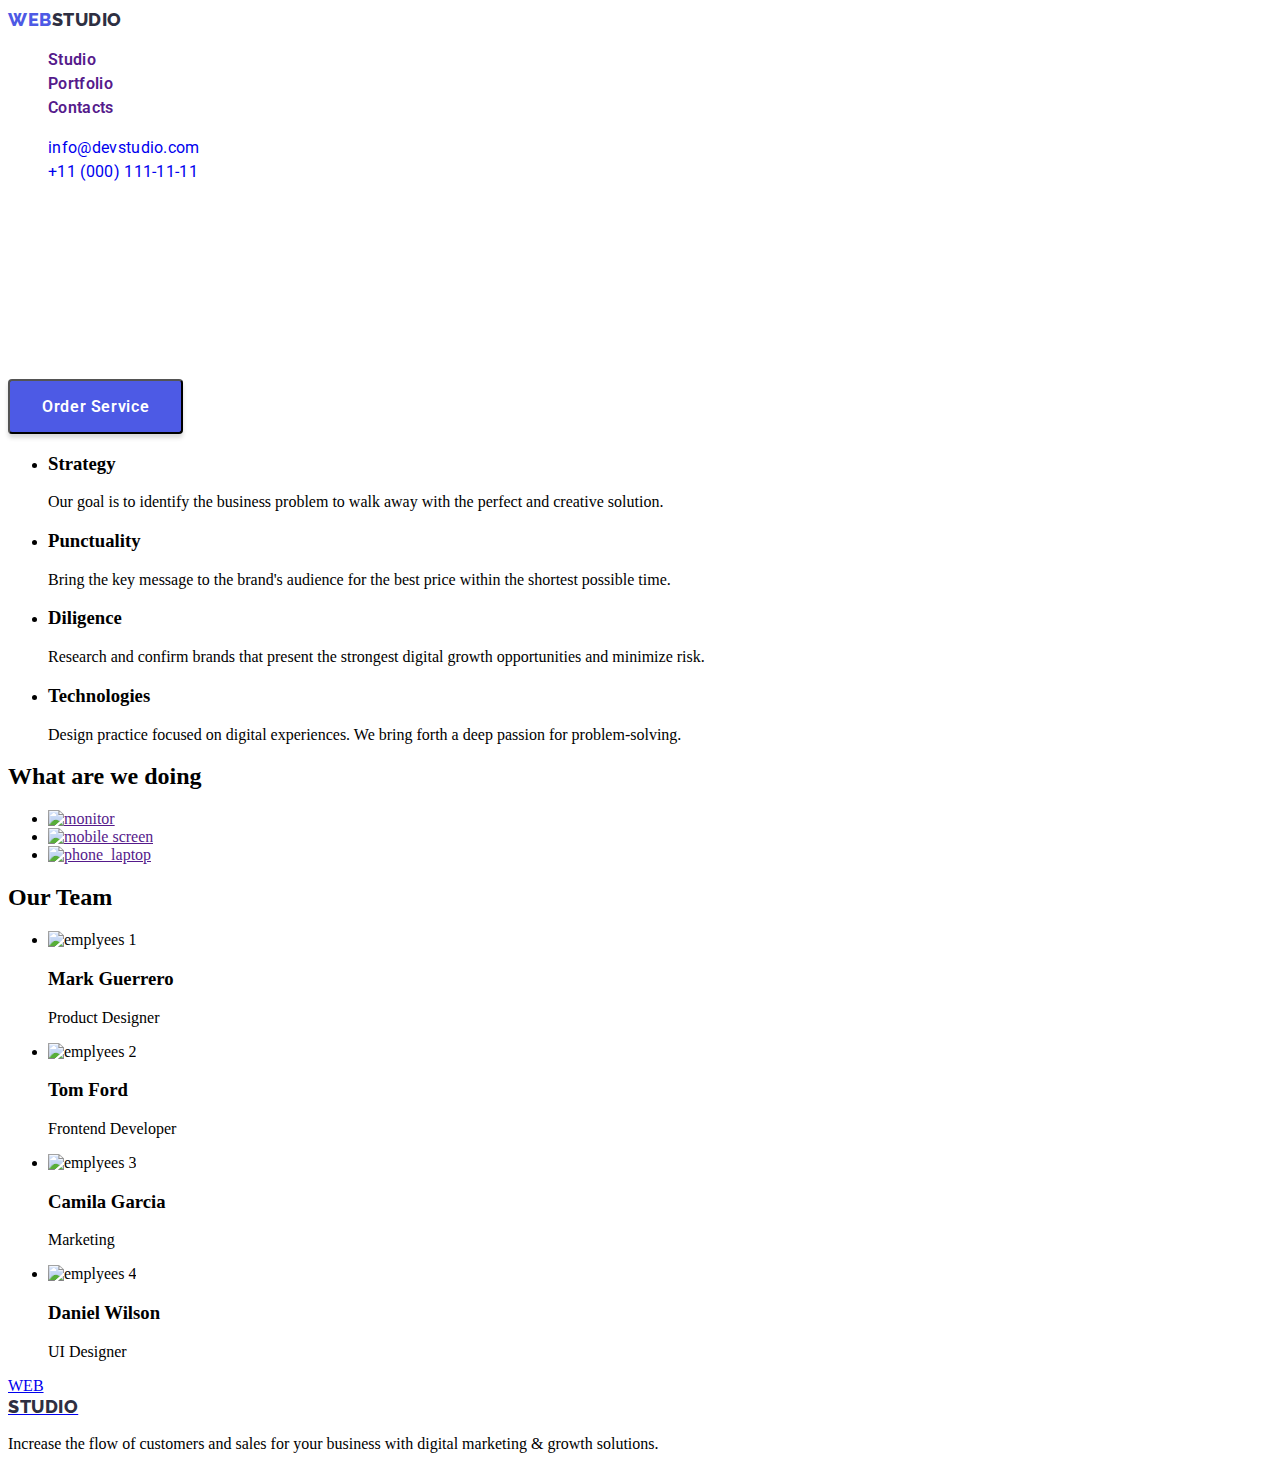
==== index.html @ 267270ad "написання класів" ====
<!DOCTYPE html>
<html lang="en">
<head>
    <meta charset="UTF-8">
    <meta http-equiv="X-UA-Compatible" content="IE=edge">
    <meta name="viewport" content="width=device-width, initial-scale=1.0">
    <title>WebStudio</title>
    <link rel="preconnect" href="https://fonts.googleapis.com">
    <link rel="preconnect" href="https://fonts.gstatic.com" crossorigin>
    <link href="https://fonts.googleapis.com/css2?family=Raleway:wght@800&family=Roboto:wght@400;700&display=swap" rel="stylesheet">
    <link rel="stylesheet" href="./css/styles.css">
</head>
<body>
    <!-- Шапка сайта -->
    <header class="page-header">
        <nav class="page-nav">
            <a class="logotype link" href="./index.html">WEB<span>STUDIO</span> </a>
            <!-- Навігація -->
            <ul class="menu list">
                <li class="menu-item">
                    <a class="menu-link link" href="">Studio</a></li>
                <li class="menu-item">
                    <a class="menu-link link" href="">Portfolio</a></li>
                <li class="menu-item">
                    <a class="menu-link link" href="">Contacts</a></li>
            </ul>
        </nav>
        <!-- Контакти -->
        <ul class="menu-contact list">
            <li><a class="contact-mail link" href="mailto:info@devstudio.com">info@devstudio.com</a></li>
            <li><a class="contact-phone link" href="tel:+110001111111">+11 (000) 111-11-11</a></li>
        </ul>
    </header>
    <!-- Тіло сторінки -->
    <main class="page-main">
        <!-- Герой -->
        <section class="hero">
            <h1 class="title-hero title">Effective Solutions <br> for Your Business</h1>
            <button class="btn" type="button">Order Service</button>
        </section>
        <section>
            <!-- Властивості -->
            <h2 hidden>properties</h2>
            <ul>
                <li>
                    <h3>Strategy</h3>
                    <p>Our goal is to identify the business
                    problem to walk away with the perfect and creative solution.</p>
                </li>
                <li>
                    <h3>Punctuality</h3>
                    <p>Bring the key message to the brand's audience for the best price within the shortest possible time.</p>
                </li>
                <li>
                    <h3>Diligence</h3>
                    <p>Research and confirm brands that present the strongest digital growth opportunities and minimize risk.</p>
                </li>
                <li>
                    <h3>Technologies</h3>
                    <p>Design practice focused on digital experiences. We bring forth a deep passion for problem-solving.</p>
                </li>
            </ul>
        </section>
        <section>
            <h2>What are we doing</h2>
            <ul>
                <li><a href=""><img src="./images/monitor.jpg" alt="monitor" width="360" height="300"></a>
                </li>
                <li><a href=""><img src="./images/mobile_screen.jpg" alt="mobile screen" width="360" height="300" ></a>
                </li>
                <li><a href=""><img src="./images/phone_laptop.jpg" alt="phone_laptop" width="360" height="300"></a>
                </li>
            </ul>
        </section>
        <section>
            <h2>Our Team</h2>
            <ul>
                <li> 
                    <img src="./images/emplyees/mark_guerrero.jpg" alt="emplyees 1" width="264" height="260">
                    <h3>Mark Guerrero</h3>
                    <p>Product Designer</p>
                </li>
                <li>
                    <img src="./images/emplyees/tom_ford.jpg" alt="emplyees 2" width="264" height="260">
                    <h3>Tom Ford</h3>
                    <p>Frontend Developer</p>
                </li>
                <li>
                    <img src="./images/emplyees/camila_garcia.jpg" alt="emplyees 3" width="264" height="260">
                    <h3>Camila Garcia</h3>
                    <p>Marketing</p>
                </li>
                <li>
                    <img src="./images/emplyees/daniel_wilson.jpg" alt="emplyees 4" width="264" height="260">
                    <h3>Daniel Wilson</h3>
                    <p>UI Designer</p>
                </li>
            </ul>
        </section>
    </main>
    <footer>
        <a href="./index.html">WEB<span>STUDIO</span> </a>        <p>Increase the flow of customers and sales for your business with digital marketing & growth solutions.</p>
    </footer>
</body>
</html>
---- css/styles.css ----
.list {
    list-style: none;
}
.link {
    text-decoration: none;
}
.logotype {
    font-family: 'Raleway', sans-serif;
    font-weight: 800;
    font-size: 18px;
    line-height: 1.33;
    display: flex;
    align-items: center;
    letter-spacing: 0.03em;
    text-transform: uppercase;
    color: #4D5AE5;
}
span {
    font-family: 'Raleway', sans-serif;
    font-weight: 800;
    font-size: 18px;
    line-height: 1.33;
    display: flex;
    align-items: center;
    letter-spacing: 0.03em;
    text-transform: uppercase;
    color: #2E2F42;
}
.menu {
    font-family: 'Roboto', sans-serif;
    font-weight: 600;
    font-size: 16px;
    line-height: 1.5;
    letter-spacing: 0.02em;
    color: #2E2F42;
}
.menu-contact  {
    font-family: 'Roboto', sans-serif;
    font-weight: 400;
    font-size: 16px;
    line-height: 1.5;
    letter-spacing: 0.02em;
    color: #434455;
}
.title {
    font-family: 'Roboto', sans-serif;
    font-weight: 600;
}
.title-hero {
font-size: 56px;
line-height: 1.07;
text-align: center;
letter-spacing: 0.02em;
color: #FFFFFF;
}
.btn {
    font-family: 'Roboto', sans-serif;
    font-weight: 600;
    font-size: 16px;
    line-height: 19px;
    display: flex;
    align-items: center;
    letter-spacing: 0.04em;
    color: #FFFFFF;
    display: flex;
    flex-direction: row;
    align-items: flex-start;
    padding: 16px 32px;
    background: #4D5AE5;
    box-shadow: 0px 4px 4px rgba(0, 0, 0, 0.15);
    border-radius: 4px;
}
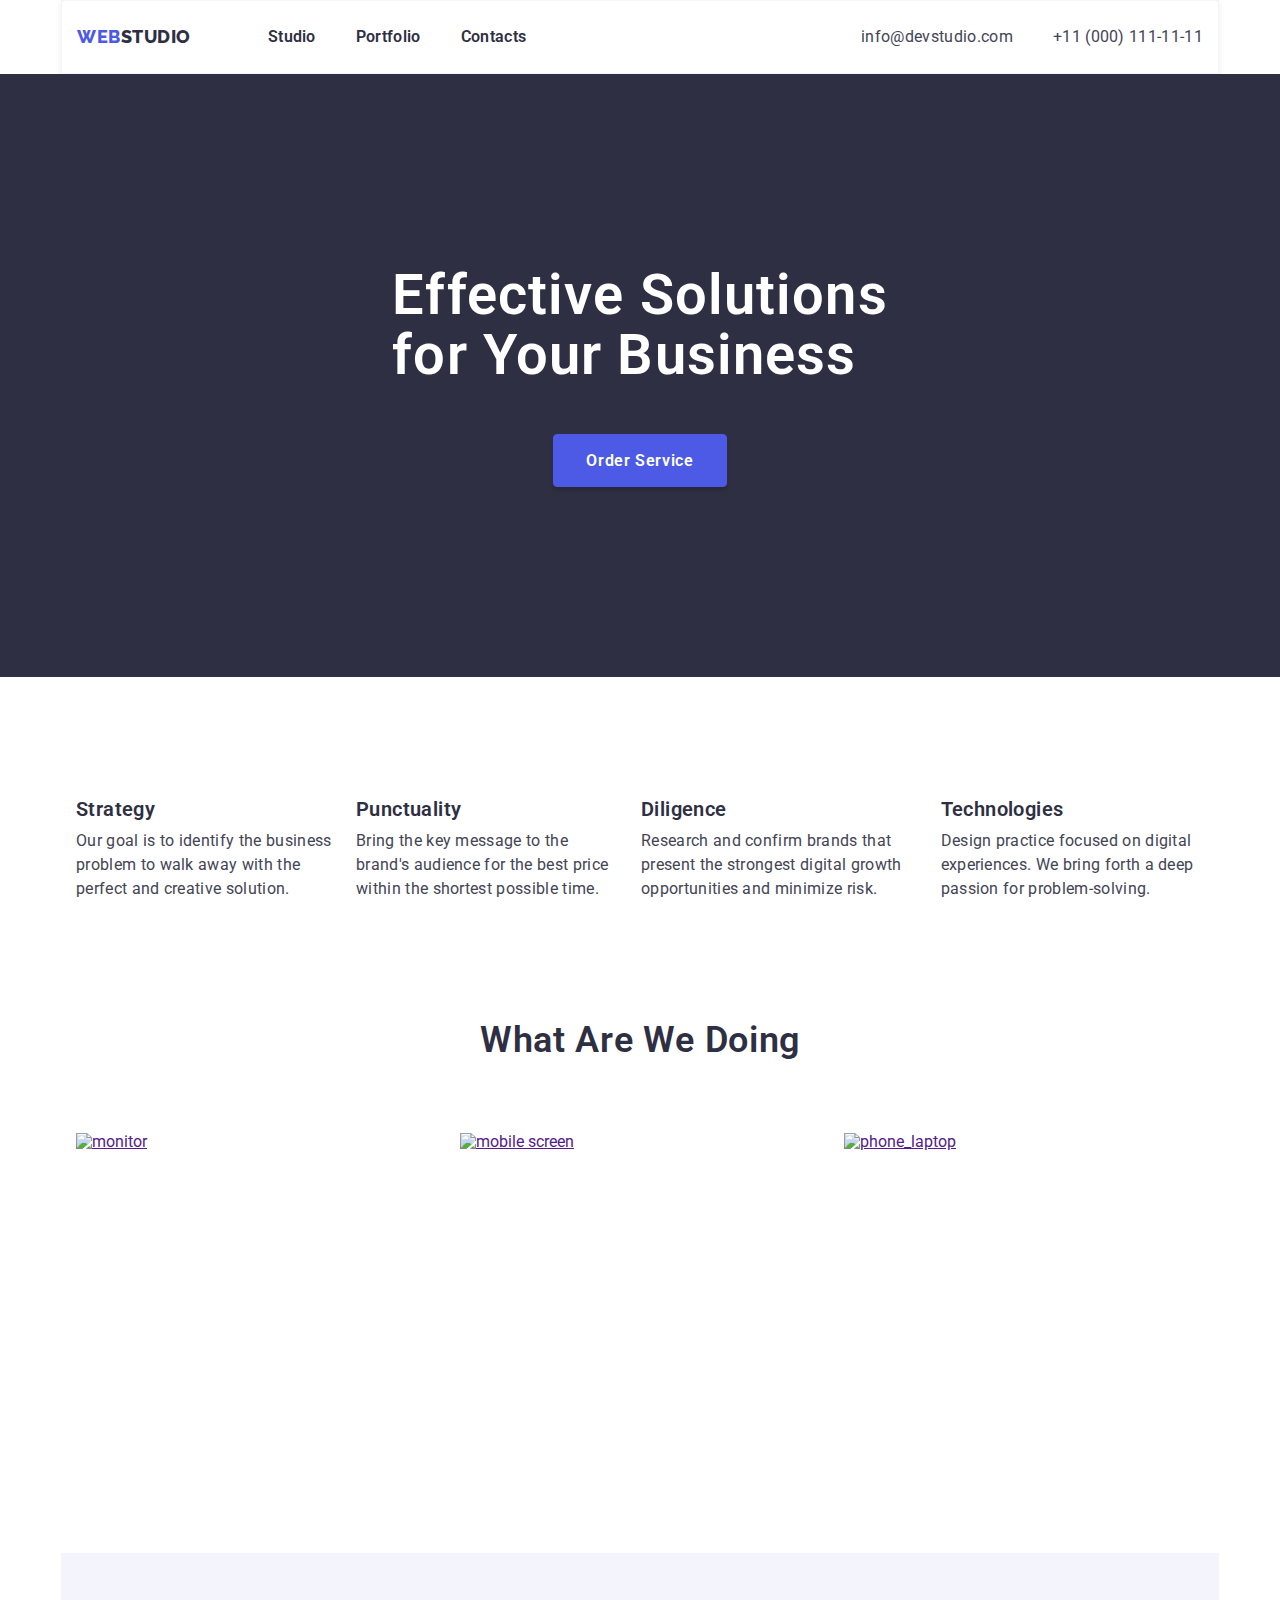
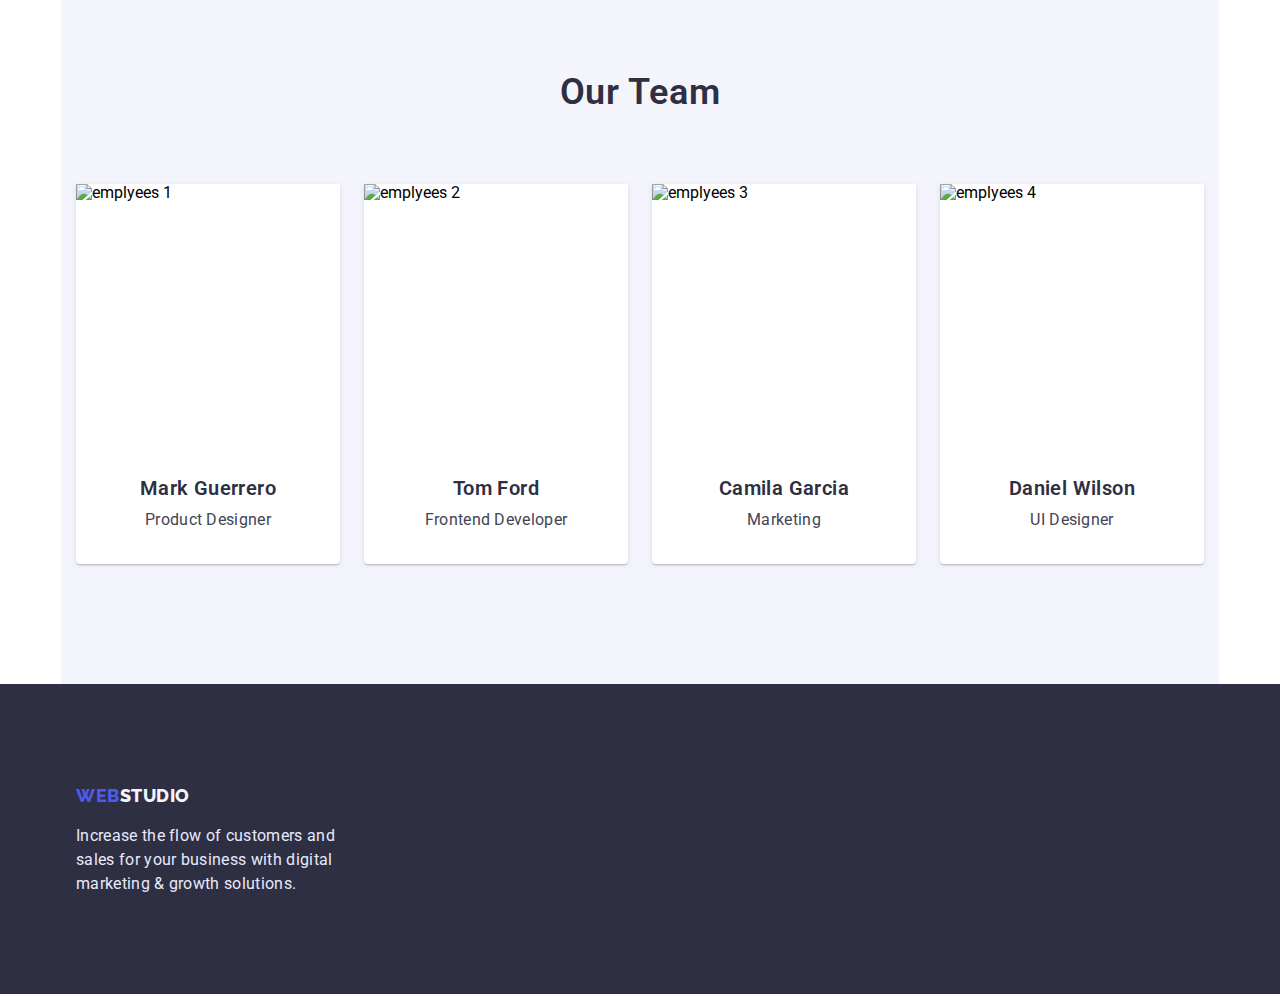
==== commit 5f064cd8: "Задав mb8px заголовок в властивостях" ====
--- a/index.html
+++ b/index.html
@@ -8,98 +8,125 @@
     <link rel="preconnect" href="https://fonts.googleapis.com">
     <link rel="preconnect" href="https://fonts.gstatic.com" crossorigin>
     <link href="https://fonts.googleapis.com/css2?family=Raleway:wght@800&family=Roboto:wght@400;700&display=swap" rel="stylesheet">
+    <link rel="stylesheet" href="https://cdn.jsdelivr.net/npm/modern-normalize@1.1.0/modern-normalize.min.css">
     <link rel="stylesheet" href="./css/styles.css">
 </head>
 <body>
     <!-- Шапка сайта -->
     <header class="page-header">
-        <nav class="page-nav">
-            <a class="logotype link" href="./index.html">WEB<span>STUDIO</span> </a>
-            <!-- Навігація -->
-            <ul class="menu list">
-                <li class="menu-item">
-                    <a class="menu-link link" href="">Studio</a></li>
-                <li class="menu-item">
-                    <a class="menu-link link" href="">Portfolio</a></li>
-                <li class="menu-item">
-                    <a class="menu-link link" href="">Contacts</a></li>
+        <div class="container page-header-container">
+            <nav class="page-nav">
+                <a class="logotype link" href="./index.html">WEB<span>STUDIO</span> </a>
+                <!-- Навігація -->
+                <ul class="menu list">
+                    <li class="menu-item">
+                        <a class="menu-link link title" href="">Studio</a></li>
+                    <li class="menu-item">
+                        <a class="menu-link link title" href="./portfolio.html">Portfolio</a></li>
+                    <li class="menu-item">
+                        <a class="menu-link link title" href="">Contacts</a></li>
+                </ul>
+            </nav>
+        <!-- Контакти -->
+            <ul class="menu-contact list">
+                <li><a class="contact-mail link" href="mailto:info@devstudio.com">info@devstudio.com</a></li>
+                <li><a class="contact-phone link" href="tel:+110001111111">+11 (000) 111-11-11</a></li>
             </ul>
-        </nav>
-        <!-- Контакти -->
-        <ul class="menu-contact list">
-            <li><a class="contact-mail link" href="mailto:info@devstudio.com">info@devstudio.com</a></li>
-            <li><a class="contact-phone link" href="tel:+110001111111">+11 (000) 111-11-11</a></li>
-        </ul>
+        </div>       
     </header>
     <!-- Тіло сторінки -->
     <main class="page-main">
         <!-- Герой -->
         <section class="hero">
-            <h1 class="title-hero title">Effective Solutions <br> for Your Business</h1>
-            <button class="btn" type="button">Order Service</button>
+            <div class="hero-container container">
+                <h1 class="title-hero title">Effective Solutions <br>for Your Business</h1>
+                <button class="btn" type="button">Order Service</button>
+            </div>
         </section>
-        <section>
-            <!-- Властивості -->
-            <h2 hidden>properties</h2>
-            <ul>
-                <li>
-                    <h3>Strategy</h3>
-                    <p>Our goal is to identify the business
+        <!-- Властивості -->
+        <section class="properties">
+            <div class="properties-container ">
+                    <h2 hidden>properties</h2>
+                <ul class="page-properties-list list container">
+                    <li>
+                        <div>
+                            <h3 class="page-properties-title title">Strategy</h3>
+                            <p class="page-properties-text text">Our goal is to identify the business
                     problem to walk away with the perfect and creative solution.</p>
-                </li>
-                <li>
-                    <h3>Punctuality</h3>
-                    <p>Bring the key message to the brand's audience for the best price within the shortest possible time.</p>
-                </li>
-                <li>
-                    <h3>Diligence</h3>
-                    <p>Research and confirm brands that present the strongest digital growth opportunities and minimize risk.</p>
-                </li>
-                <li>
-                    <h3>Technologies</h3>
-                    <p>Design practice focused on digital experiences. We bring forth a deep passion for problem-solving.</p>
-                </li>
-            </ul>
+                        </div>                     
+                    </li>
+                    <li>
+                        <div>
+                            <h3 class="page-properties-title title">Punctuality</h3>
+                            <p class="page-properties-text text">Bring the key message to the brand's audience for the best price within the shortest possible time.</p>
+                        </div>
+                    </li>
+                    <li>
+                        <div>
+                            <h3 class="page-properties-title title">Diligence</h3>
+                            <p class="page-properties-text text">Research and confirm brands that present the strongest digital growth opportunities and minimize risk.</p>
+                        </div>
+                    </li>
+                    <li>
+                        <div>
+                            <h3 class="page-properties-title title">Technologies</h3>
+                            <p class="page-properties-text text">Design practice focused on digital experiences. We bring forth a deep passion for problem-solving.</p>
+                        </div>
+                    </li>
+                </ul>
+            </div>
         </section>
-        <section>
-            <h2>What are we doing</h2>
-            <ul>
-                <li><a href=""><img src="./images/monitor.jpg" alt="monitor" width="360" height="300"></a>
-                </li>
-                <li><a href=""><img src="./images/mobile_screen.jpg" alt="mobile screen" width="360" height="300" ></a>
-                </li>
-                <li><a href=""><img src="./images/phone_laptop.jpg" alt="phone_laptop" width="360" height="300"></a>
-                </li>
-            </ul>
+        <!-- Продукт -->
+        <section class="product">
+            <div class="product-container container">
+                <h2 class="product-title title">What are we doing</h2>
+                <ul class="page-product-list list">
+                    <li class="page-product-link link"><a href=""><img src="./images/monitor.jpg" alt="monitor" width="360" height="300"></a>
+                    </li>
+                    <li class="page-product-link link"><a href=""><img src="./images/mobile_screen.jpg" alt="mobile screen" width="360" height="300" ></a>
+                    </li>
+                    <li class="page-product-link link"><a href=""><img src="./images/phone_laptop.jpg" alt="phone_laptop" width="360" height="300"></a>
+                    </li>
+                </ul>
+            </div>
+            
         </section>
-        <section>
-            <h2>Our Team</h2>
-            <ul>
-                <li> 
-                    <img src="./images/emplyees/mark_guerrero.jpg" alt="emplyees 1" width="264" height="260">
-                    <h3>Mark Guerrero</h3>
-                    <p>Product Designer</p>
-                </li>
-                <li>
-                    <img src="./images/emplyees/tom_ford.jpg" alt="emplyees 2" width="264" height="260">
-                    <h3>Tom Ford</h3>
-                    <p>Frontend Developer</p>
-                </li>
-                <li>
-                    <img src="./images/emplyees/camila_garcia.jpg" alt="emplyees 3" width="264" height="260">
-                    <h3>Camila Garcia</h3>
-                    <p>Marketing</p>
-                </li>
-                <li>
-                    <img src="./images/emplyees/daniel_wilson.jpg" alt="emplyees 4" width="264" height="260">
-                    <h3>Daniel Wilson</h3>
-                    <p>UI Designer</p>
-                </li>
-            </ul>
+        <!-- Команда -->
+        <section class="employees">
+            <div class="employees-container container">
+                    <h2 class="employees-title title">Our Team</h2>
+                <ul class="page-employees-list list">
+                    <li class="page-employees-link link"> 
+                        <img src="./images/emplyees/mark_guerrero.jpg" alt="emplyees 1" width="264" height="260">
+                        <h3 class="employees-name title">Mark Guerrero</h3>
+                        <p class="employees-position text">Product Designer</p>
+                    </li>
+                    <li class="page-employees-link link">
+                        <img src="./images/emplyees/tom_ford.jpg" alt="emplyees 2" width="264" height="260">
+                        <h3 class="employees-name title">Tom Ford</h3>
+                        <p class="employees-position text">Frontend Developer</p>
+                    </li>
+                    <li class="page-employees-link link">
+                        <img src="./images/emplyees/camila_garcia.jpg" alt="emplyees 3" width="264" height="260">
+                        <h3 class="employees-name title">Camila Garcia</h3>
+                        <p class="employees-position text">Marketing</p>
+                    </li>
+                    <li class="page-employees-link link">
+                        <img src="./images/emplyees/daniel_wilson.jpg" alt="emplyees 4" width="264" height="260">
+                        <h3 class="employees-name title">Daniel Wilson</h3>
+                        <p class="employees-position text">UI Designer</p>
+                    </li>
+                </ul>
+            </div>
+            
         </section>
     </main>
-    <footer>
-        <a href="./index.html">WEB<span>STUDIO</span> </a>        <p>Increase the flow of customers and sales for your business with digital marketing & growth solutions.</p>
+<!-- Футер -->
+    <footer class="footer-page">
+        <div class="footer-container container">
+            <a class="footer-logotype link" href="./index.html">WEB<span class="footer-span">STUDIO</span> </a>        
+            <p class="footer-text text">Increase the flow of customers and sales for your business with digital marketing & growth solutions.</p>
+        </div>
     </footer>
 </body>
 </html> --- a/css/styles.css
+++ b/css/styles.css
@@ -1,72 +1,395 @@
+/* <<<<< Скидання >>>>> */
+h1,
+h2,
+h3,
+h4,
+h5,
+h6,
+p {
+    margin-top: 0;
+    margin-bottom: 0;
+}
+ol,
+ul {
+    margin-top: 0;
+    margin-bottom: 0;
+    padding-left: 0;
+}
+img {
+    display: block;
+}
 .list {
     list-style: none;
 }
 .link {
     text-decoration: none;
 }
+/* <<<<< /Скидання >>>>> */
+
+:root {
+    --accent-color: orangered;
+    --primary-font: 'Roboto', sans-serif;
+    --secondary-font: 'Raleway', sans-serif;
+
+}
+body {
+    font-family: var(--primary-font);
+    background: #FFFFFF;
+}
+.container {
+    width: 1158px;
+    margin-left: auto;
+    margin-right: auto;
+    padding-left: 15px;
+    padding-right: 15px;
+}
+
+/* <<<<< Шапка сайта >>>>> */
+.page-header {
+    background: #FFFFFF; 
+ 
+ 
+}
+.page-header-container {
+    display: flex;
+    background: #FFFFFF;
+    border: 0.5px solid #F4F4FD;
+    box-shadow: 0px 1px 6px rgba(46, 47, 66, 0.08);
+    padding-top: 24px;
+    padding-bottom: 24px;   
+}
+.page-nav {
+    display: flex;
+    align-items: center;
+}
 .logotype {
-    font-family: 'Raleway', sans-serif;
+    margin-right: 77px;
+    font-family: var(--secondary-font);
     font-weight: 800;
     font-size: 18px;
     line-height: 1.33;
-    display: flex;
-    align-items: center;
     letter-spacing: 0.03em;
     text-transform: uppercase;
     color: #4D5AE5;
 }
 span {
-    font-family: 'Raleway', sans-serif;
+    font-family: var(--secondary-font);
     font-weight: 800;
     font-size: 18px;
     line-height: 1.33;
-    display: flex;
-    align-items: center;
     letter-spacing: 0.03em;
     text-transform: uppercase;
     color: #2E2F42;
 }
 .menu {
-    font-family: 'Roboto', sans-serif;
+    display: flex;
+    align-items: center;
     font-weight: 600;
     font-size: 16px;
     line-height: 1.5;
     letter-spacing: 0.02em;
     color: #2E2F42;
 }
+.menu-item:not(:last-child) {
+    margin-right: 40px;
+}
+.menu-link {
+    font-weight: 600;
+    color: #2E2F42
+} 
+.menu-link:hover,
+.menu-link:focus {
+    color: var(--accent-color);
+}
 .menu-contact  {
-    font-family: 'Roboto', sans-serif;
+    margin-left: auto;
+    display: flex;
+    align-items: center;
     font-weight: 400;
     font-size: 16px;
     line-height: 1.5;
-    letter-spacing: 0.02em;
+    letter-spacing: 0.02em;   
+}
+.contact-mail {
+    margin-right: 40px;
+}
+.contact-mail,
+.contact-phone {
     color: #434455;
 }
+
+.contact-mail:hover,
+.contact-mail:focus {
+    color:var(--accent-color);
+}
+.contact-phone:hover,
+.contact-phone:focus {
+    color: var(--accent-color);
+}
+/* <<<<< /Шапка сайта >>>>> */
+
+/* <<<<< Компоненти >>>>> */
 .title {
-    font-family: 'Roboto', sans-serif;
-    font-weight: 600;
+    font-weight: 600;
+    color: #2E2F42;
+}
+.text {
+    font-weight: 400;
+    font-size: 16px;
+    line-height: 1.5;
+    color: #434455;
+    letter-spacing: 0.02em;
+}
+.page-title {
+    font-size: 20px;
+    line-height: 1.2;
+    letter-spacing: 0.02em;
+}
+/* <<<<< /Компоненти >>>>> */
+
+/* <<<<< Тіло сторінки >>>>> */
+
+/* <<<<< Герой >>>>> */
+.hero {
+    height: 603px;
+    background-color: #2E2F42;
+}
+.hero-container {
+    display: flex;
+    flex-direction: column;
+    align-items: center;   
 }
 .title-hero {
-font-size: 56px;
-line-height: 1.07;
-text-align: center;
-letter-spacing: 0.02em;
-color: #FFFFFF;
+    display: flex;
+    padding-top: 192px;
+    margin-bottom: 48px; 
+    font-size: 56px;
+    line-height: 1.07;
+    letter-spacing: 0.02em;
+    color: #FFFFFF;
 }
 .btn {
-    font-family: 'Roboto', sans-serif;
-    font-weight: 600;
-    font-size: 16px;
-    line-height: 19px;
-    display: flex;
-    align-items: center;
+    display: flex;  
+    padding-top: 16px;
+    padding-bottom: 16px;
+    padding-left: 32px;
+    padding-right: 32px;
+    font-weight: 600;
+    font-size: 16px;
+    line-height: 1.19;
     letter-spacing: 0.04em;
     color: #FFFFFF;
-    display: flex;
-    flex-direction: row;
-    align-items: flex-start;
-    padding: 16px 32px;
     background: #4D5AE5;
     box-shadow: 0px 4px 4px rgba(0, 0, 0, 0.15);
     border-radius: 4px;
-}
+    cursor: pointer;
+    border: 1px solid #4D5AE5
+}
+.btn:hover,
+.btn:focus {
+    background-color: var(--accent-color);
+    
+}
+/* <<<<< /Герой >>>>> */
+
+/* <<<<< Властивості >>>>> */
+.page-properties-list {
+    display: flex;
+    gap: 24px;
+}
+.properties-container {
+    display: flex;
+    flex-direction: column;
+    align-items: center;
+    padding-top: 120px;
+    padding-bottom: 120px;
+}
+.page-properties-title {
+    display: flex;
+    flex-direction: column;
+    margin-bottom: 8px;
+    font-size: 20px;
+    line-height: 1.2;
+    letter-spacing: 0.02em;
+    color: #2E2F42;
+}
+
+/* <<<<< /Властивості >>>>> */
+
+/* <<<<< Продукт >>>>> */
+.product-container {
+    padding-bottom: 120px;
+}
+.page-product-list {
+    display: flex;
+    justify-content: center;
+    gap: 24px;
+}
+
+.product-title {
+    display: flex;
+    justify-content: center;
+    margin-bottom: 72px;
+    font-weight: 600;
+    font-size: 36px;
+    line-height: 1.1;
+    text-align: center;
+    letter-spacing: 0.02em;
+    text-transform: capitalize;
+    color: #2E2F42;
+}
+/* <<<<< /Продукт >>>>> */
+
+/* <<<<< Команда >>>>> */
+.employees-container {
+    background: #F4F4FD;
+    padding-bottom: 120px;
+}
+.page-employees-list {
+    display: flex;  
+    justify-content: center;
+    gap: 24px;
+
+}
+.page-employees-link {
+    background: #FFFFFF;
+    box-shadow: 0px 1px 6px rgba(46, 47, 66, 0.08), 0px 1px 1px rgba(46, 47, 66, 0.16), 0px 2px 1px rgba(46, 47, 66, 0.08);
+    border-radius: 0px 0px 4px 4px;
+}
+
+.employees-title {
+    display: flex;
+    justify-content: center;
+    padding-top: 120px;
+    margin-bottom: 72px; 
+    font-size: 36px;
+    line-height: 1.1;
+    letter-spacing: 0.02em;
+    text-transform: capitalize;
+}
+.employees-name {
+    display: flex;
+    justify-content: center;
+    margin-top: 32px;
+    font-size: 20px;
+    line-height: 1.2;
+    letter-spacing: 0.02em;
+}
+.employees-position {
+    display: flex;
+    justify-content: center;
+    margin-top: 8px;
+    margin-bottom: 32px;
+}
+
+/* <<<<< /Команда >>>>> */
+
+/* <<<<< Футер >>>>> */
+.footer-page {
+    
+    background-color: #2E2F42;   
+}
+.footer-container {
+    display: flex;
+    flex-direction: column;
+    height: 310px;
+    
+}
+.footer-logotype {
+    display: flex;
+    padding-top: 100px;   
+    font-family: var(--secondary-font);
+    font-weight: 800;
+    font-size: 18px;
+    line-height: 1.33;
+    letter-spacing: 0.03em;
+    text-transform: uppercase;
+    color: #4D5AE5;
+}
+.footer-span {
+    color: #F4F4FD;}
+.footer-text {
+    display: flex;
+    margin-top: 16px;
+    padding-bottom: 100px;
+    width: 264px;
+    color: #E7E9FC;
+}
+/* <<<<< /Футер >>>>> */
+
+/* <<<<< Шапка портфоліо >>>>> */
+/* <<<<< /Шапка портфоліо >>>>> */
+
+/* <<<<< Тіло сторінки портфоліо >>>>> */
+
+/* <<<<< Кнопки >>>>> */
+.menu-btn {
+    display: flex;
+    justify-content: center; 
+    flex-direction: column;
+    background-color: #FFFFFF;      
+}
+.filters-btn-list {
+    display: flex;
+    justify-content: center; 
+    padding-top: 96px;
+    padding-bottom: 72px;
+    gap: 24px;
+    font-size: 16px;
+    line-height: 1.5;
+    letter-spacing: 0.04em;
+}
+
+.btn-filters {
+    display: flex;
+    padding: 12px 24px;
+    background: #F4F4FD;
+    border: 1px solid #E7E9FC;
+    border-radius: 4px;
+    font-size: 16px;
+    line-height: 24px;
+    letter-spacing: 0.04em;
+    color: #4D5AE5;
+    cursor: pointer;
+
+}
+.btn-filters:hover,
+.btn-filters:focus {
+    background-color: #4D5AE5;
+    color: #FFFFFF;
+}
+/* <<<<< /Кнопки >>>>> */
+
+/* <<<<< Картки >>>>> */
+.cards {
+    padding-bottom: 120px;
+    
+}
+
+.portfolio-list {
+    display: flex;
+    flex-wrap: wrap; 
+    column-gap: 24px;
+    row-gap: 48px;
+       
+}
+.title-text{
+    background: #FFFFFF;
+    border: 0.5px solid #F4F4FD;
+    box-shadow: 0px 1px 6px rgba(46, 47, 66, 0.08);
+}
+.card-title {
+    padding-top: 32px;
+    padding-left: 16px;
+    padding-bottom: 8px;
+}
+.card-text {
+    padding-left: 16px;
+    padding-bottom: 32px;
+}
+
+/* <<<<< Картки >>>>> */
+
+/* <<<<< /Картки >>>>> */
+
+/* <<<<< /Тіло сторінки портфоліо >>>>> */
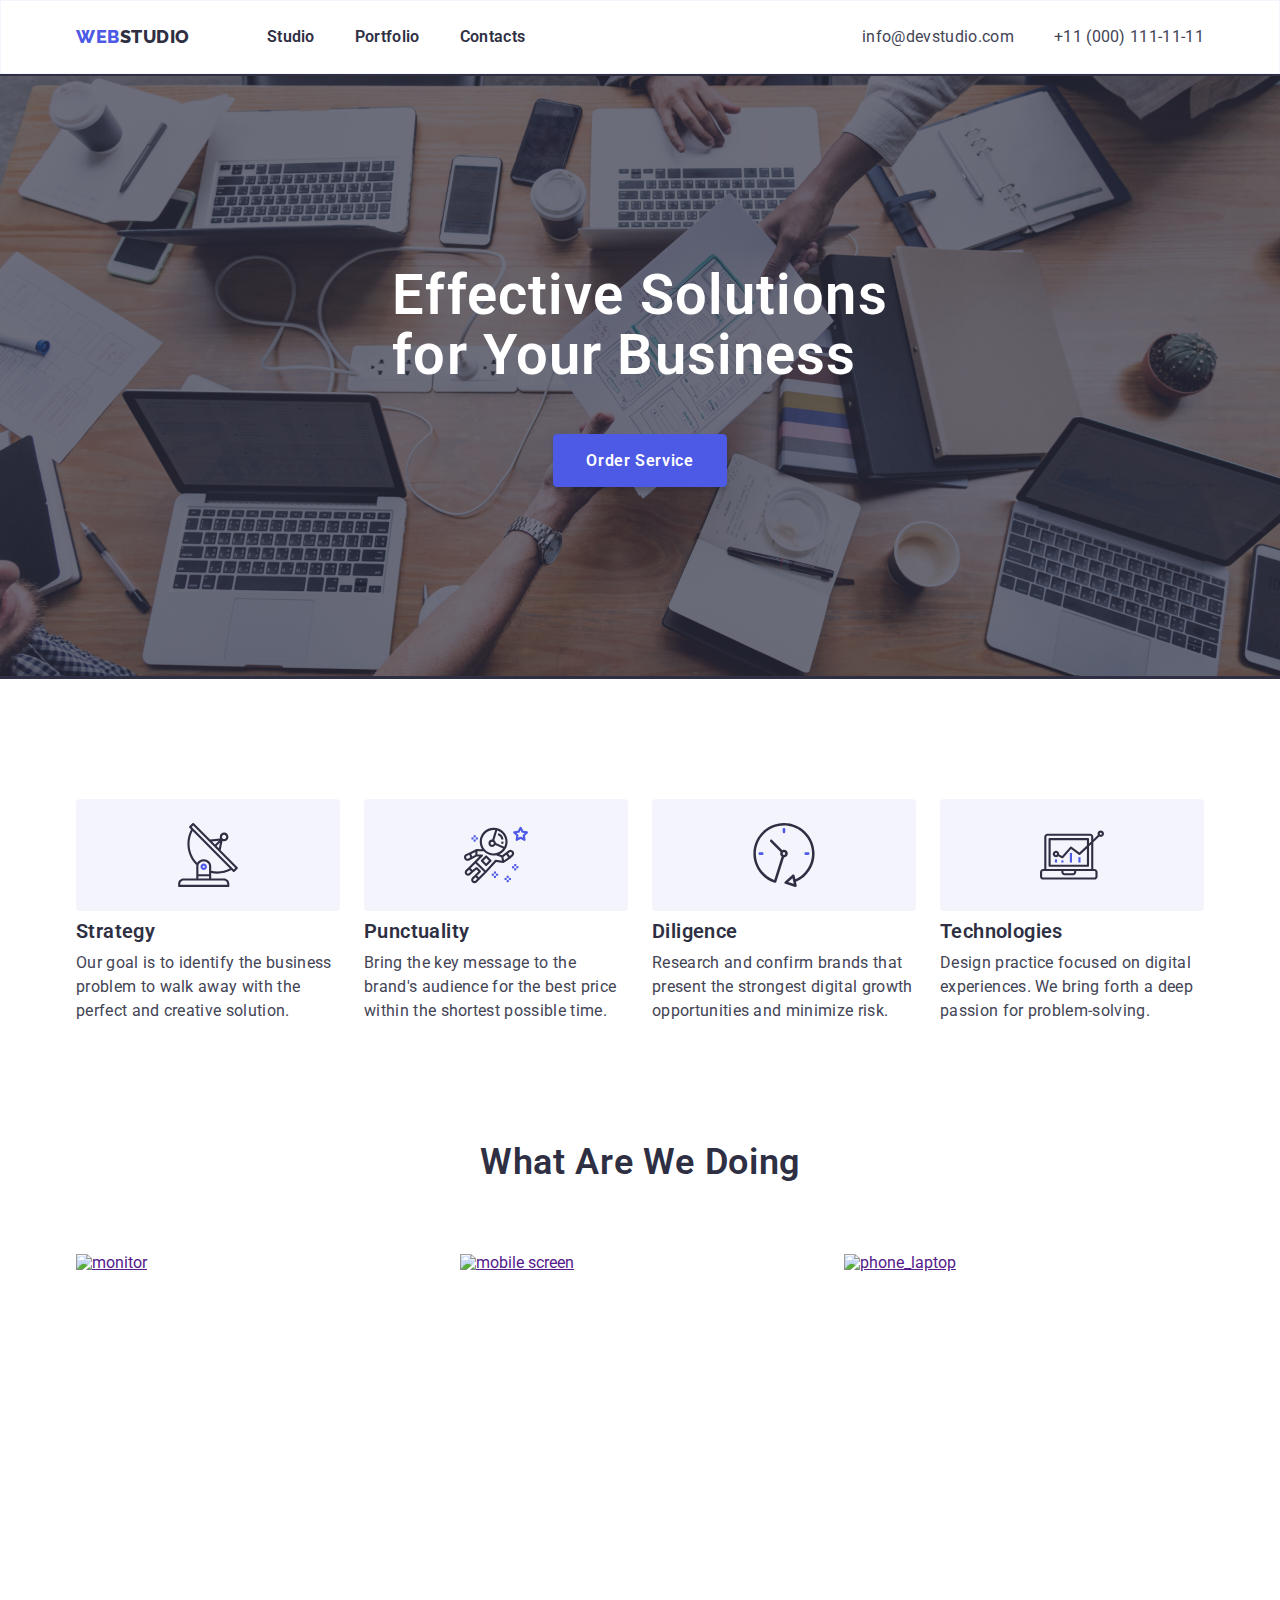
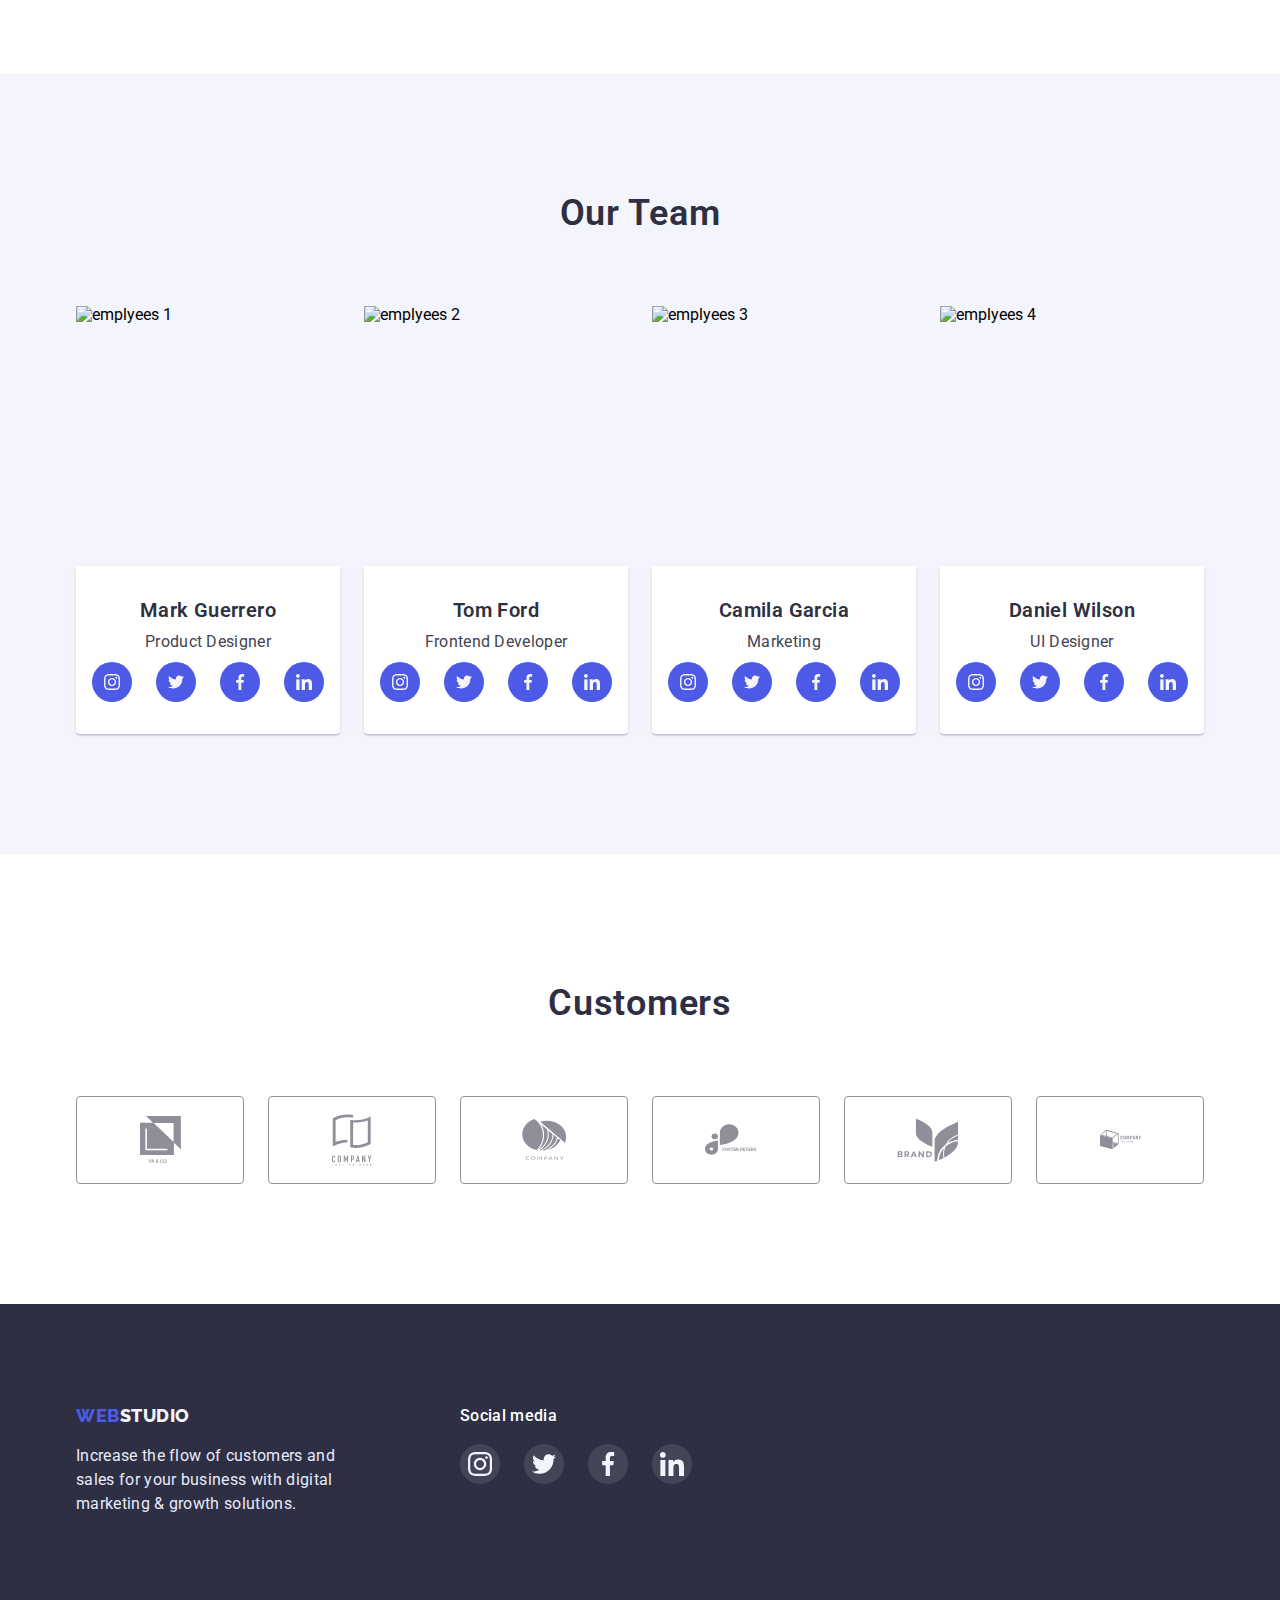
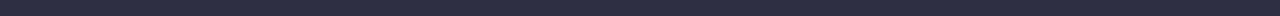
==== commit b4951320: "Декоративні елементи і векторна графіка" ====
--- a/index.html
+++ b/index.html
@@ -49,6 +49,11 @@
                     <h2 hidden>properties</h2>
                 <ul class="page-properties-list list container">
                     <li>
+                        <a href="" class="properties-icon">
+                            <svg class="properties-svg">
+                                <use href="./images/symbol-defs.svg#icon-antenna"></use>
+                            </svg>
+                        </a>
                         <div>
                             <h3 class="page-properties-title title">Strategy</h3>
                             <p class="page-properties-text text">Our goal is to identify the business
@@ -56,18 +61,33 @@
                         </div>                     
                     </li>
                     <li>
+                        <a href="" class="properties-icon">
+                            <svg class="properties-svg">
+                                <use href="./images/symbol-defs.svg#icon-astronaut"></use>
+                            </svg>
+                        </a>
                         <div>
                             <h3 class="page-properties-title title">Punctuality</h3>
                             <p class="page-properties-text text">Bring the key message to the brand's audience for the best price within the shortest possible time.</p>
                         </div>
                     </li>
                     <li>
+                        <a href="" class="properties-icon">
+                            <svg class="properties-svg">
+                                <use href="./images/symbol-defs.svg#icon-clock"></use>
+                            </svg>
+                        </a>
                         <div>
                             <h3 class="page-properties-title title">Diligence</h3>
                             <p class="page-properties-text text">Research and confirm brands that present the strongest digital growth opportunities and minimize risk.</p>
                         </div>
                     </li>
                     <li>
+                        <a href="" class="properties-icon">
+                            <svg class="properties-svg">
+                                <use href="./images/symbol-defs.svg#icon-diagram"></use>
+                            </svg>
+                        </a>
                         <div>
                             <h3 class="page-properties-title title">Technologies</h3>
                             <p class="page-properties-text text">Design practice focused on digital experiences. We bring forth a deep passion for problem-solving.</p>
@@ -98,34 +118,250 @@
                 <ul class="page-employees-list list">
                     <li class="page-employees-link link"> 
                         <img src="./images/emplyees/mark_guerrero.jpg" alt="emplyees 1" width="264" height="260">
-                        <h3 class="employees-name title">Mark Guerrero</h3>
-                        <p class="employees-position text">Product Designer</p>
+                        <div class="employees-title-text">
+                            <h3 class="employees-name title">Mark Guerrero</h3>
+                            <p class="employees-position text">Product Designer</p>
+                            
+                            <ul class="social-list list">
+                                <li class="social-list-item">
+                                    <a href="" class="social-list-link">
+                                        <svg class="social-list-icon" width="16" height="16" >
+                                            <use href="./images/symbol-defs.svg#icon-instagram"></use>
+                                        </svg>
+                                    </a>
+                                </li>
+                                <li class="social-list-item">
+                                    <a href="" class="social-list-link">
+                                        <svg class="social-list-icon" width="16" height="16" >
+                                            <use href="./images/symbol-defs.svg#icon-twitter"></use>
+                                        </svg>
+                                    </a>
+                                </li>
+                                <li class="social-list-item">
+                                    <a href="" class="social-list-link">
+                                        <svg class="social-list-icon" width="16" height="16" >
+                                            <use href="./images/symbol-defs.svg#icon-facebook"></use>
+                                        </svg>
+                                    </a>
+                                </li>
+                                <li class="social-list-item">
+                                    <a href="" class="social-list-link">
+                                        <svg class="social-list-icon" width="16" height="16" >
+                                            <use href="./images/symbol-defs.svg#icon-linkedin"></use>
+                                        </svg>
+                                    </a>
+                                </li>
+                            </ul>
+                        </div>
                     </li>
                     <li class="page-employees-link link">
                         <img src="./images/emplyees/tom_ford.jpg" alt="emplyees 2" width="264" height="260">
-                        <h3 class="employees-name title">Tom Ford</h3>
-                        <p class="employees-position text">Frontend Developer</p>
+                        <div class="employees-title-text">
+                            <h3 class="employees-name title">Tom Ford</h3>
+                            <p class="employees-position text">Frontend Developer</p>
+                            <ul class="social-list list">
+                                <li class="social-list-item">
+                                    <a href="" class="social-list-link">
+                                        <svg class="social-list-icon" width="16" height="16" >
+                                            <use href="./images/symbol-defs.svg#icon-instagram"></use>
+                                        </svg>
+                                    </a>
+                                </li>
+                                <li class="social-list-item">
+                                    <a href="" class="social-list-link">
+                                        <svg class="social-list-icon" width="16" height="16" >
+                                            <use href="./images/symbol-defs.svg#icon-twitter"></use>
+                                        </svg>
+                                    </a>
+                                </li>
+                                <li class="social-list-item">
+                                    <a href="" class="social-list-link">
+                                        <svg class="social-list-icon" width="16" height="16" >
+                                            <use href="./images/symbol-defs.svg#icon-facebook"></use>
+                                        </svg>
+                                    </a>
+                                </li>
+                                <li class="social-list-item">
+                                    <a href="" class="social-list-link">
+                                        <svg class="social-list-icon" width="16" height="16" >
+                                            <use href="./images/symbol-defs.svg#icon-linkedin"></use>
+                                        </svg>
+                                    </a>
+                                </li>
+                            </ul>
+                        </div>
                     </li>
                     <li class="page-employees-link link">
                         <img src="./images/emplyees/camila_garcia.jpg" alt="emplyees 3" width="264" height="260">
-                        <h3 class="employees-name title">Camila Garcia</h3>
-                        <p class="employees-position text">Marketing</p>
+                        <div class="employees-title-text">
+                            <h3 class="employees-name title">Camila Garcia</h3>
+                            <p class="employees-position text">Marketing</p>
+                            <ul class="social-list list">
+                                <li class="social-list-item">
+                                    <a href="" class="social-list-link">
+                                        <svg class="social-list-icon" width="16" height="16" >
+                                            <use href="./images/symbol-defs.svg#icon-instagram"></use>
+                                        </svg>
+                                    </a>
+                                </li>
+                                <li class="social-list-item">
+                                    <a href="" class="social-list-link">
+                                        <svg class="social-list-icon" width="16" height="16" >
+                                            <use href="./images/symbol-defs.svg#icon-twitter"></use>
+                                        </svg>
+                                    </a>
+                                </li>
+                                <li class="social-list-item">
+                                    <a href="" class="social-list-link">
+                                        <svg class="social-list-icon" width="16" height="16" >
+                                            <use href="./images/symbol-defs.svg#icon-facebook"></use>
+                                        </svg>
+                                    </a>
+                                </li>
+                                <li class="social-list-item">
+                                    <a href="" class="social-list-link">
+                                        <svg class="social-list-icon" width="16" height="16" >
+                                            <use href="./images/symbol-defs.svg#icon-linkedin"></use>
+                                        </svg>
+                                    </a>
+                                </li>
+                            </ul>
+                        </div>
                     </li>
                     <li class="page-employees-link link">
                         <img src="./images/emplyees/daniel_wilson.jpg" alt="emplyees 4" width="264" height="260">
-                        <h3 class="employees-name title">Daniel Wilson</h3>
-                        <p class="employees-position text">UI Designer</p>
+                        <div class="employees-title-text">
+                            <h3 class="employees-name title">Daniel Wilson</h3>
+                            <p class="employees-position text">UI Designer</p>
+                            <ul class="social-list list">
+                                <li class="social-list-item">
+                                    <a href="" class="social-list-link">
+                                        <svg class="social-list-icon" width="16" height="16" >
+                                            <use href="./images/symbol-defs.svg#icon-instagram"></use>
+                                        </svg>
+                                    </a>
+                                </li>
+                                <li class="social-list-item">
+                                    <a href="" class="social-list-link">
+                                        <svg class="social-list-icon" width="16" height="16" >
+                                            <use href="./images/symbol-defs.svg#icon-twitter"></use>
+                                        </svg>
+                                    </a>
+                                </li>
+                                <li class="social-list-item">
+                                    <a href="" class="social-list-link">
+                                        <svg class="social-list-icon" width="16" height="16" >
+                                            <use href="./images/symbol-defs.svg#icon-facebook"></use>
+                                        </svg>
+                                    </a>
+                                </li>
+                                <li class="social-list-item">
+                                    <a href="" class="social-list-link">
+                                        <svg class="social-list-icon" width="16" height="16" >
+                                            <use href="./images/symbol-defs.svg#icon-linkedin"></use>
+                                        </svg>
+                                    </a>
+                                </li>
+                            </ul>
+                        </div>
                     </li>
                 </ul>
             </div>
             
+        </section>
+        <!-- Клієнти -->
+        <section class="customers">
+            <div class="customers-container container">
+                <h2 class="customer-title title">Customers</h2>
+                <ul class="customers-list list">
+                    <li class="customers-list-item">
+                        <a href="" class="customers-list-link">
+                            <svg class="customers-list-icon"  width="41" height="47">
+                                <use href="./images/symbol-defs.svg#icon-group"></use>
+                            </svg>
+                        </a>
+                    </li>
+                    <li class="customers-list-item">
+                        <a href="" class="customers-list-link">
+                            <svg class="customers-list-icon"  width="40" height="52">
+                                <use href="./images/symbol-defs.svg#icon-group-1"></use>
+                            </svg>
+                        </a>
+                    </li>
+                    <li class="customers-list-item">
+                        <a href="" class="customers-list-link">
+                            <svg class="customers-list-icon"  width="44" height="41">
+                                <use href="./images/symbol-defs.svg#icon-group-2"></use>
+                            </svg>
+                        </a>
+                    </li>
+                    <li class="customers-list-item">
+                        <a href="" class="customers-list-link">
+                            <svg class="customers-list-icon"  width="63" height="45">
+                                <use href="./images/symbol-defs.svg#icon-group-3"></use>
+                            </svg>
+                        </a>
+                    </li>
+                    <li class="customers-list-item">
+                        <a href="" class="customers-list-link">
+                            <svg class="customers-list-icon"  width="94" height="44">
+                                <use href="./images/symbol-defs.svg#icon-group-4"></use>
+                            </svg>
+                        </a>
+                    </li>
+                    <li class="customers-list-item">
+                        <a href="" class="customers-list-link">
+                            <svg class="customers-list-icon"  width="41" height="47">
+                                <use href="./images/symbol-defs.svg#icon-group-5"></use>
+                            </svg>
+                        </a>
+                    </li>
+                </ul>
+            </div>
         </section>
     </main>
 <!-- Футер -->
     <footer class="footer-page">
         <div class="footer-container container">
-            <a class="footer-logotype link" href="./index.html">WEB<span class="footer-span">STUDIO</span> </a>        
-            <p class="footer-text text">Increase the flow of customers and sales for your business with digital marketing & growth solutions.</p>
+            <ul class="footer-page-list list">
+                <li>
+                    <a class="footer-logotype link" href="./index.html">WEB<span class="footer-span">STUDIO</span> </a>        
+                    <p class="footer-text text">Increase the flow of customers and sales for your business with digital marketing & growth solutions.</p>
+                </li> 
+                <li class="fotter-social-list-item">
+                    <h2 class="footer-social-title">Social media </h2>
+                <ul class="footer-social-list list">
+                    <li class="fotter-social-item">
+                        <a href="" class="footer-social-list-link">
+                            <svg class="footer-social-list-icon" width="24" height="24">
+                                <use href="./images/symbol-defs.svg#icon-instagram"></use>
+                            </svg>
+                        </a>
+                    </li>
+                    <li class="fotter-social-item">
+                        <a href="" class="footer-social-list-link">
+                            <svg class="footer-social-list-icon" width="24" height="24">
+                                <use href="./images/symbol-defs.svg#icon-twitter"></use>
+                            </svg>
+                        </a>
+                    </li>
+                    <li class="fotter-social-item">
+                        <a href="" class="footer-social-list-link">
+                            <svg class="footer-social-list-icon" width="24" height="24">
+                                <use href="./images/symbol-defs.svg#icon-facebook"></use>
+                            </svg>
+                        </a>
+                    </li>
+                    <li class="fotter-social-item">
+                        <a href="" class="footer-social-list-link">
+                            <svg class="footer-social-list-icon" width="24" height="24">
+                                <use href="./images/symbol-defs.svg#icon-linkedin"></use>
+                            </svg>
+                        </a>
+                    </li>
+                </ul>
+                </li>              
+            </ul>
         </div>
     </footer>
 </body>
--- a/css/styles.css
+++ b/css/styles.css
@@ -47,16 +47,14 @@
 /* <<<<< Шапка сайта >>>>> */
 .page-header {
     background: #FFFFFF; 
- 
- 
+    border: 0.5px solid #F4F4FD;
+    padding-top: 24px;
+    padding-bottom: 24px; 
+     
 }
 .page-header-container {
     display: flex;
-    background: #FFFFFF;
-    border: 0.5px solid #F4F4FD;
-    box-shadow: 0px 1px 6px rgba(46, 47, 66, 0.08);
-    padding-top: 24px;
-    padding-bottom: 24px;   
+    background: #FFFFFF; 
 }
 .page-nav {
     display: flex;
@@ -151,17 +149,23 @@
 
 /* <<<<< Герой >>>>> */
 .hero {
-    height: 603px;
+    padding-top: 192px;
+    padding-bottom: 192px;
     background-color: #2E2F42;
+    background-image: linear-gradient(rgba(46, 47, 66, 0.7), rgba(46, 47, 66, 0.7)), url('../images/2-page/backround/people-office.jpg');
+    background-size: 1440px 600px;
+    background-repeat: no-repeat;
+    background-position: center center; 
+    
+    
 }
 .hero-container {
     display: flex;
     flex-direction: column;
-    align-items: center;   
+    align-items: center;     
 }
 .title-hero {
     display: flex;
-    padding-top: 192px;
     margin-bottom: 48px; 
     font-size: 56px;
     line-height: 1.07;
@@ -193,16 +197,19 @@
 /* <<<<< /Герой >>>>> */
 
 /* <<<<< Властивості >>>>> */
-.page-properties-list {
-    display: flex;
-    gap: 24px;
-}
-.properties-container {
-    display: flex;
-    flex-direction: column;
-    align-items: center;
+.properties {
     padding-top: 120px;
     padding-bottom: 120px;
+}
+.page-properties-list {
+    display: flex;
+    gap: 24px;
+}
+.properties-container {
+    display: flex;
+    flex-direction: column;
+    align-items: center;
+    
 }
 .page-properties-title {
     display: flex;
@@ -212,12 +219,29 @@
     line-height: 1.2;
     letter-spacing: 0.02em;
     color: #2E2F42;
+    
+}
+.properties-svg {
+    width: 64px;
+    height: 64px;
+    
+
+}
+.properties-icon {
+    display: flex;
+    justify-content: center;
+    align-items: center;
+    width: 264px;
+    height: 112px;
+    background: #F4F4FD;
+    border-radius: 4px;
+    margin-bottom: 8px;
 }
 
 /* <<<<< /Властивості >>>>> */
 
 /* <<<<< Продукт >>>>> */
-.product-container {
+.product {
     padding-bottom: 120px;
 }
 .page-product-list {
@@ -226,9 +250,7 @@
     gap: 24px;
 }
 
-.product-title {
-    display: flex;
-    justify-content: center;
+.product-title {  
     margin-bottom: 72px;
     font-weight: 600;
     font-size: 36px;
@@ -241,36 +263,37 @@
 /* <<<<< /Продукт >>>>> */
 
 /* <<<<< Команда >>>>> */
-.employees-container {
+.employees {    
+    padding-top: 120px;
+    padding-bottom: 120px;
     background: #F4F4FD;
-    padding-bottom: 120px;
-}
+}
+
 .page-employees-list {
     display: flex;  
     justify-content: center;
     gap: 24px;
 
 }
-.page-employees-link {
+.employees-title-text {
+    padding-top: 32px;
+    padding-bottom: 32px;
     background: #FFFFFF;
     box-shadow: 0px 1px 6px rgba(46, 47, 66, 0.08), 0px 1px 1px rgba(46, 47, 66, 0.16), 0px 2px 1px rgba(46, 47, 66, 0.08);
     border-radius: 0px 0px 4px 4px;
 }
 
-.employees-title {
-    display: flex;
-    justify-content: center;
-    padding-top: 120px;
+.employees-title {   
     margin-bottom: 72px; 
     font-size: 36px;
     line-height: 1.1;
+    text-align: center;
     letter-spacing: 0.02em;
     text-transform: capitalize;
 }
 .employees-name {
     display: flex;
     justify-content: center;
-    margin-top: 32px;
     font-size: 20px;
     line-height: 1.2;
     letter-spacing: 0.02em;
@@ -279,25 +302,72 @@
     display: flex;
     justify-content: center;
     margin-top: 8px;
-    margin-bottom: 32px;
+}
+.social-list {
+    display: flex;
+    justify-content: center;
+    gap: 24px;
+    margin-top: 8px;
+}
+.social-list-link {
+    display: flex;
+    justify-content: center;
+    align-items: center;
+    width: 40px;
+    height: 40px;
+    border-radius: 50%;
+    background: #4D5AE5;
 }
 
 /* <<<<< /Команда >>>>> */
+
+/* <<<<< Клієнти >>>>> */
+.customers {
+    padding-top: 130px;
+    padding-bottom: 120px;
+    
+}
+.customer-title {
+    font-size: 36px;
+    line-height: 1.1;
+    text-align: center;
+    letter-spacing: 0.02em;
+    text-transform: capitalize;
+    color: #2E2F42;
+}
+.customers-list {
+    display: flex;
+    justify-content: center;
+    gap: 24px;
+    margin-top: 72px;
+}
+.customers-list-link {
+    display: flex;
+    justify-content: center;
+    align-items: center;
+    width: 168px;
+    height: 88px;
+    border: 1px solid #8E8F99;
+    border-radius: 4px;
+}
+
+/* <<<<< /Клієнти >>>>> */
+
 
 /* <<<<< Футер >>>>> */
 .footer-page {
-    
+    padding-top: 100px;
+    padding-bottom: 100px;
     background-color: #2E2F42;   
 }
 .footer-container {
     display: flex;
     flex-direction: column;
-    height: 310px;
+    
     
 }
 .footer-logotype {
-    display: flex;
-    padding-top: 100px;   
+    display: flex;  
     font-family: var(--secondary-font);
     font-weight: 800;
     font-size: 18px;
@@ -308,13 +378,48 @@
 }
 .footer-span {
     color: #F4F4FD;}
+    
 .footer-text {
     display: flex;
     margin-top: 16px;
-    padding-bottom: 100px;
     width: 264px;
     color: #E7E9FC;
 }
+.footer-page-list {
+    display: flex;
+}
+.footer-social-title {
+    font-family: 'Roboto';
+    font-style: normal;
+    font-weight: 500;
+    font-size: 16px;
+    line-height: 1.5;
+    letter-spacing: 0.02em;
+    color: #FFFFFF;
+    margin-bottom: 16px;
+}
+.footer-social-list {
+    display: flex;
+    justify-content: center;
+    gap: 24px;
+    margin-top: 8px;
+}
+.footer-social-list-link {
+    display: flex;
+    justify-content: center;
+    align-items: center;
+    width: 40px;
+    height: 40px;
+    border-radius: 50%;
+    background: rgba(255, 255, 255, 0.1);
+}
+.fotter-social-list-item {
+    margin-left: 120px;
+    
+    
+}
+
+
 /* <<<<< /Футер >>>>> */
 
 /* <<<<< Шапка портфоліо >>>>> */
@@ -327,13 +432,14 @@
     display: flex;
     justify-content: center; 
     flex-direction: column;
+    padding-top: 96px;
+    padding-bottom: 120px;    
     background-color: #FFFFFF;      
 }
 .filters-btn-list {
     display: flex;
     justify-content: center; 
-    padding-top: 96px;
-    padding-bottom: 72px;
+    margin-bottom: 72px;
     gap: 24px;
     font-size: 16px;
     line-height: 1.5;
@@ -361,10 +467,7 @@
 /* <<<<< /Кнопки >>>>> */
 
 /* <<<<< Картки >>>>> */
-.cards {
-    padding-bottom: 120px;
-    
-}
+
 
 .portfolio-list {
     display: flex;
@@ -374,19 +477,22 @@
        
 }
 .title-text{
+    
+    padding-left: 16px;
+    padding-top: 32px;
+    padding-bottom: 32px;
     background: #FFFFFF;
     border: 0.5px solid #F4F4FD;
     box-shadow: 0px 1px 6px rgba(46, 47, 66, 0.08);
 }
-.card-title {
-    padding-top: 32px;
-    padding-left: 16px;
-    padding-bottom: 8px;
-}
-.card-text {
-    padding-left: 16px;
-    padding-bottom: 32px;
-}
+ .card-text {
+    margin-top: 8px;
+}
+.card-link {
+    width: calc((100% - 48px) / 3);
+}
+
+
 
 /* <<<<< Картки >>>>> */
 
